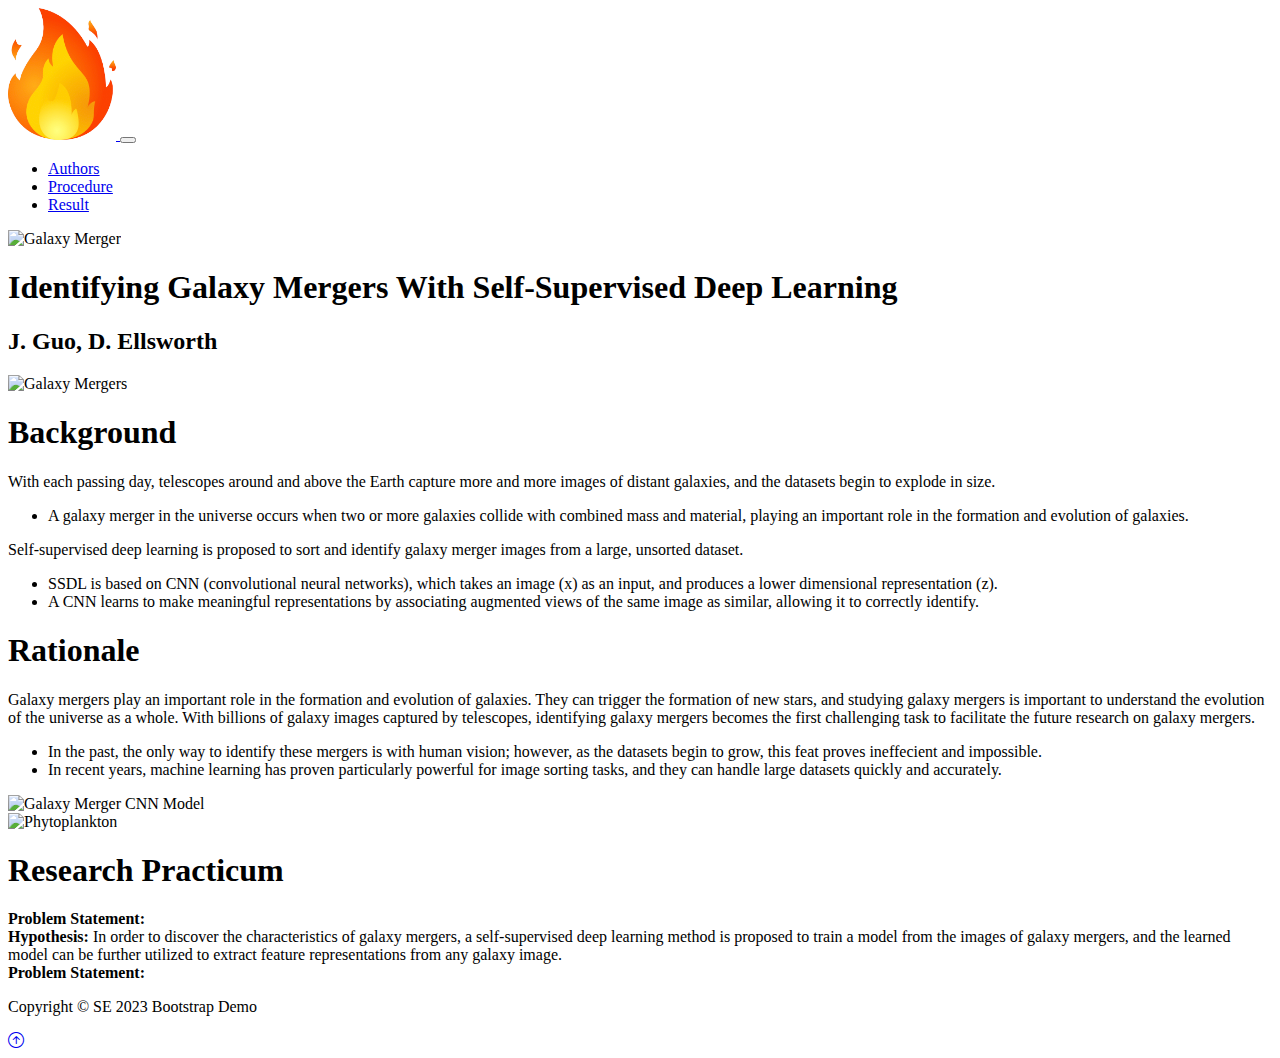
==== Research Folder/index.html @ 10e2fb45 "Commit" ====
<!DOCTYPE html>
<html lang="en">
<head>
    <meta charset="UTF-8">
    <meta name="viewport" content="width=device-width, initial-scale=1.0">
    <title>Document</title>
    <link href="https://cdn.jsdelivr.net/npm/bootstrap@5.3.2/dist/css/bootstrap.min.css" rel="stylesheet" 
        integrity="sha384-T3c6CoIi6uLrA9TneNEoa7RxnatzjcDSCmG1MXxSR1GAsXEV/Dwwykc2MPK8M2HN" 
        crossorigin="anonymous">
    <link rel="stylesheet" href="https://cdn.jsdelivr.net/npm/bootstrap-icons@1.10.2/font/bootstrap-icons.css">
    <link rel="stylesheet" href="stylesSe.css">
    
    <script src="https://cdn.jsdelivr.net/npm/bootstrap@5.3.2/dist/js/bootstrap.bundle.min.js" 
        integrity="sha384-C6RzsynM9kWDrMNeT87bh95OGNyZPhcTNXj1NW7RuBCsyN/o0jlpcV8Qyq46cDfL" 
        crossorigin="anonymous">defer</script>
</head>

<body>
    <nav class="navbar navbar-expand-lg navbar-dark nb-background-color">
    <!-- lg = large breakpoint, navbar-light = make text dark, headerBG = custom bss BG color -->
        <div class="container">
            <a href="#" class="navbar-brand">
                <img src="images/firee.png" alt="Fire Logo" class="d-inline-block align-text-top w-25">
            </a>

            <!-- Hamburger Menu Button-->
            <button class="navbar-toggler" type="button" data-bs-toggle="collapse" data-bs-target="#navmenu">
                <span class="navbar-toggler-icon"></span>
            </button>

            <!-- Collapsible navbar menu with custom hover underline CSS animation-->
            <div class="collapse navbar-collapse" id="navmenu">
                <!-- Links to hamburger menu button-->
                <ul class="navbar-nav ms-auto">        <!-- ms-auto is margin spacing-->
                    <li class="nav-item">
                        <a href="authors.html" class="nav-link hover-underline-animation nbMenuTiem">Authors</a>
                    </li>
                    <li class="nav-item">
                        <a href="procedure.html" class="nav-link hover-underline-animation nbMenuTiem">Procedure</a>
                    </li>
                    <li class="nav-item">
                        <a href="result.html" class="nav-link hover-underline-animation nbMenuTiem">Result</a>
                    </li>
                </ul>
            </div>
        </div>
    </nav>

    <!-- Showcase -->
    <section class="showcase text-light p-2 text-center"> 
        <!--headerBG = custom css BG color, p-2 = padding 2-->
        <div class="container">
            <div class="row">
                <div class="col-sm-6 p-0 d-flex align-items-center">
                    <!--img-fluid = won't expand larger than container and will scale down-->
                    <img class="img-fluid" src="images/galaxy.avif" alt="Galaxy Merger">
                </div>
                <div class="col-sm-6 p-0 d-flex align-items-center">
                   <div class="container">
                        <h1 class="display-4"> Identifying Galaxy Mergers With Self-Supervised Deep Learning </h1>
                        <h2 class="display-8">J. Guo, D. Ellsworth</h2>
                   </div>
                </div>
            </div>
        </div>
    </section>

    <!-- Overview -->
    <section class="overview text-dark p-2 text-left">
        <div class="container">
            <div class="row">
                <div class="col-sm-4 p-3">
                    <!-- pt-3 = padding top-->
                    <img class="img-fluid" src="images/galaxies.png" alt="Galaxy Mergers">
                </div>
                <div class="col-sm-8 p-3">
                    <h1 class="ovPadLeft"> Background </h1> <!-- Custom padding left side -->
                    <p class="lead overview ovPadLeft"> 
                        With each passing day, telescopes around and above the Earth capture more and more images of 
                        distant galaxies, and the datasets begin to explode in size. 
                       
                        <ul> 
                            <li> A galaxy merger in the universe occurs when two or more galaxies 
                                collide with combined mass and material, playing an important
                                role in the formation and evolution of galaxies. </li>
                        </ul>
                    </p>
                    <p class="lead overview ovPadLeft"> 
                        Self-supervised deep learning is proposed to sort and identify galaxy merger images
                        from a large, unsorted dataset.

                        <ul> 
                            <li> SSDL is based on CNN (convolutional neural networks), which
                                takes an image (x) as an input, and produces a lower dimensional 
                                representation (z). </li>
                            <li> A CNN learns to make meaningful representations by associating 
                                augmented views of the same image as similar, allowing it to correctly 
                                identify. </li>
                        </ul>
                    </p>
                </div>
            </div>
            <div class="row">
                <div class="col-sm-8 p-3">
                    <h1 class="ovPadLeft"> Rationale </h1> <!-- Custom padding left side -->
                    <p class="lead overview ovPadLeft"> 
                        Galaxy mergers play an important role in the formation
                        and evolution of galaxies. They can trigger the formation of new stars, and
                        studying galaxy mergers is important to understand the evolution of the universe as
                        a whole. With billions of galaxy images captured by telescopes, identifying galaxy
                        mergers becomes the first challenging task to facilitate the future research on galaxy
                        mergers. <br> 
                        <ul> 
                            <li>In the past, the only way to identify these mergers is with human vision;
                            however, as the datasets begin to grow, this feat proves ineffecient and impossible.</li> 
                            <li> In recent years, machine learning has proven particularly powerful for image sorting tasks,
                            and they can handle large datasets quickly and accurately.</li>
                        </ul>
                    </p>
                </div>
                <div class="col-sm-4 p-3">
                    <!-- pt-3 = padding top-->
                    <img class="img-fluid" src="images/cnn.png" alt="Galaxy Merger CNN Model">
                </div>
            </div>
            <div class="row">
                <div class="col-sm-4 p-3">
                    <!-- pt-3 = padding top-->
                    <img class="img-fluid" src="img/19418.jpeg" alt="Phytoplankton">
                </div>
                <div class="col-sm-8 p-3">
                    <h1 class="ovPadLeft"> Research Practicum </h1> <!-- Custom padding left side -->
                    <p class="lead overview ovPadLeft"> 
                        <strong> Problem Statement: </strong> <br>
                        <strong> Hypothesis: </strong> In order to discover the characteristics of galaxy 
                        mergers, a self-supervised deep learning method is proposed to train a model from the
                        images of galaxy mergers, and the learned model can be further utilized to extract 
                        feature representations from any galaxy image. <br>
                        <strong> Problem Statement: </strong> 
                    </p>
                </div>
            </div>
        </div>
    </section>

    <!-- Footer (requires Bootstrap icons)-->
    <footer class="p-5 footer text-light text-center position-relative">
        <div class="container">
            <p class="lead">Copyright &copy; SE 2023 Bootstrap Demo</p>
            <a href="#" class="position-absolute bottom-0 end-0 p-5">
                <i class="bi bi-arrow-up-circle h2 icon-white"></i>
            </a>
        </div>
    </footer>
<!-- Code injected by live-server -->
<script>
	
	// ]]>
</script>
</body>
</html>
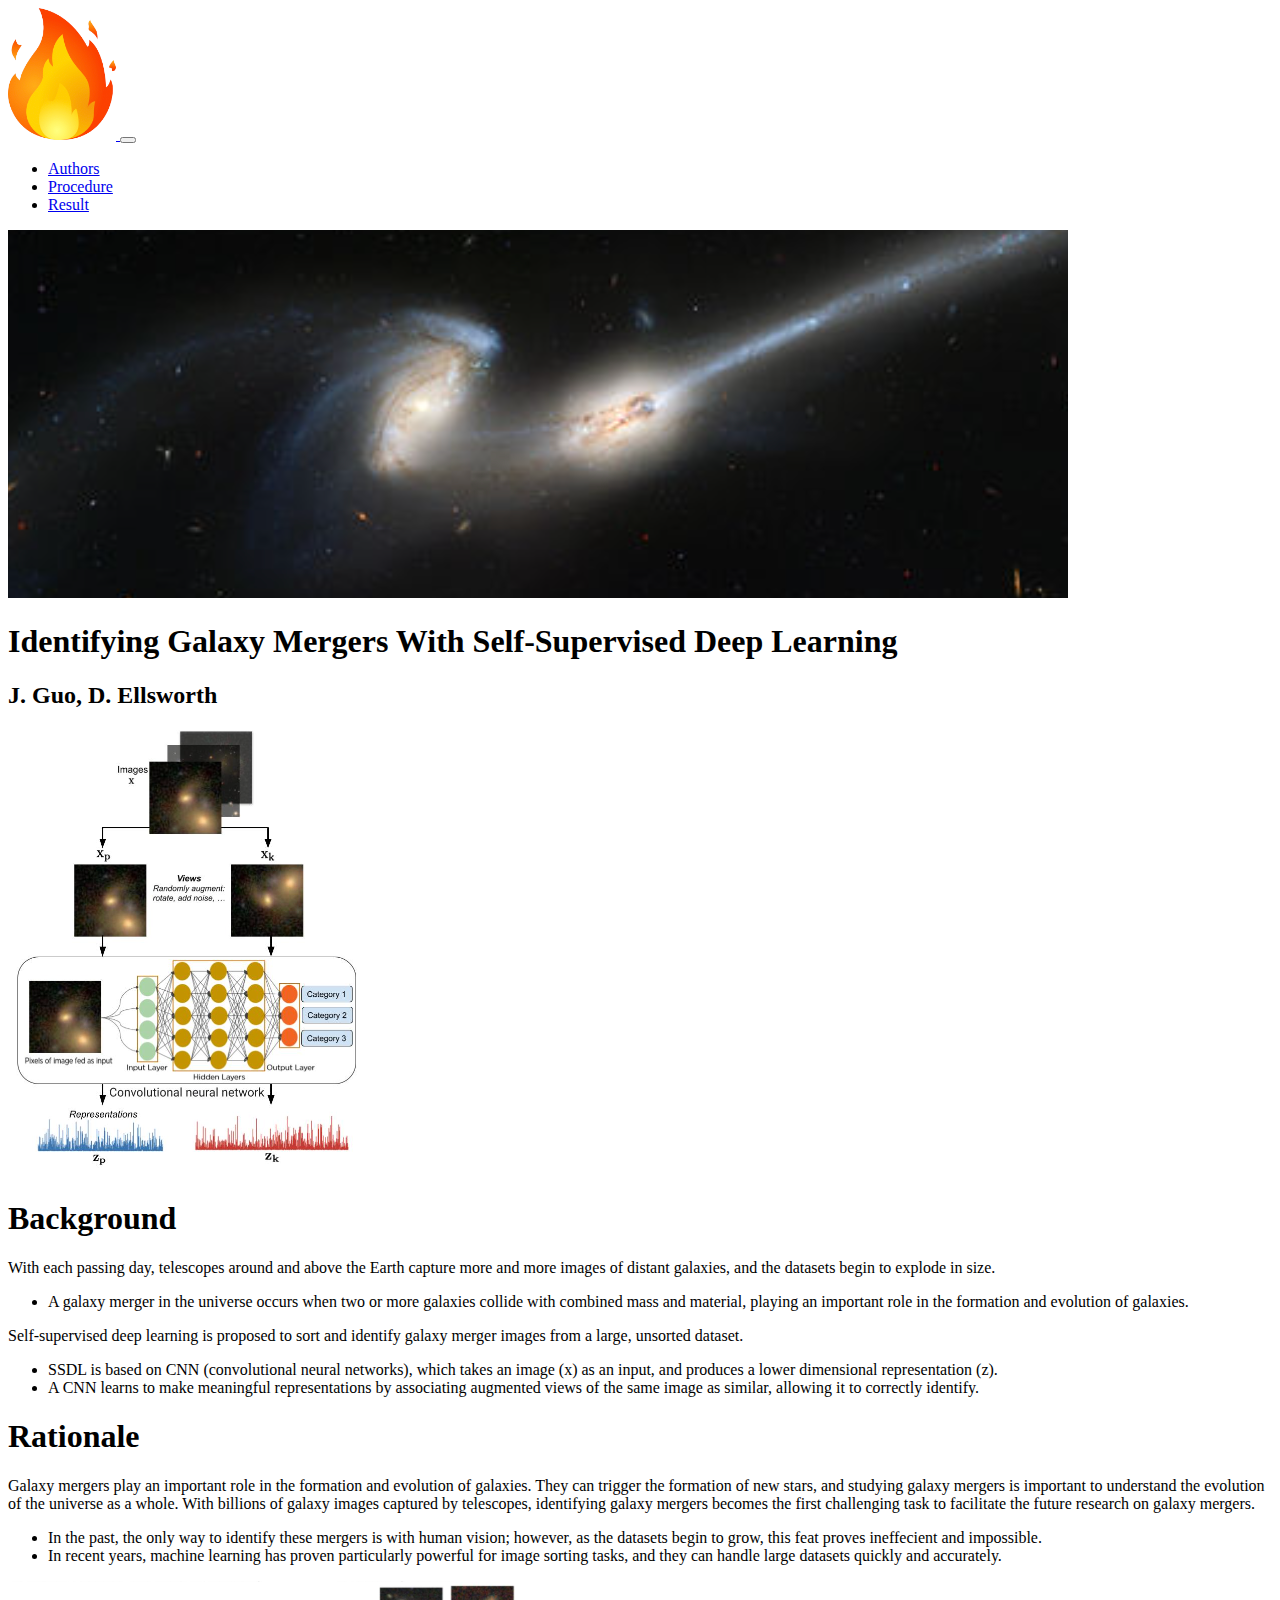
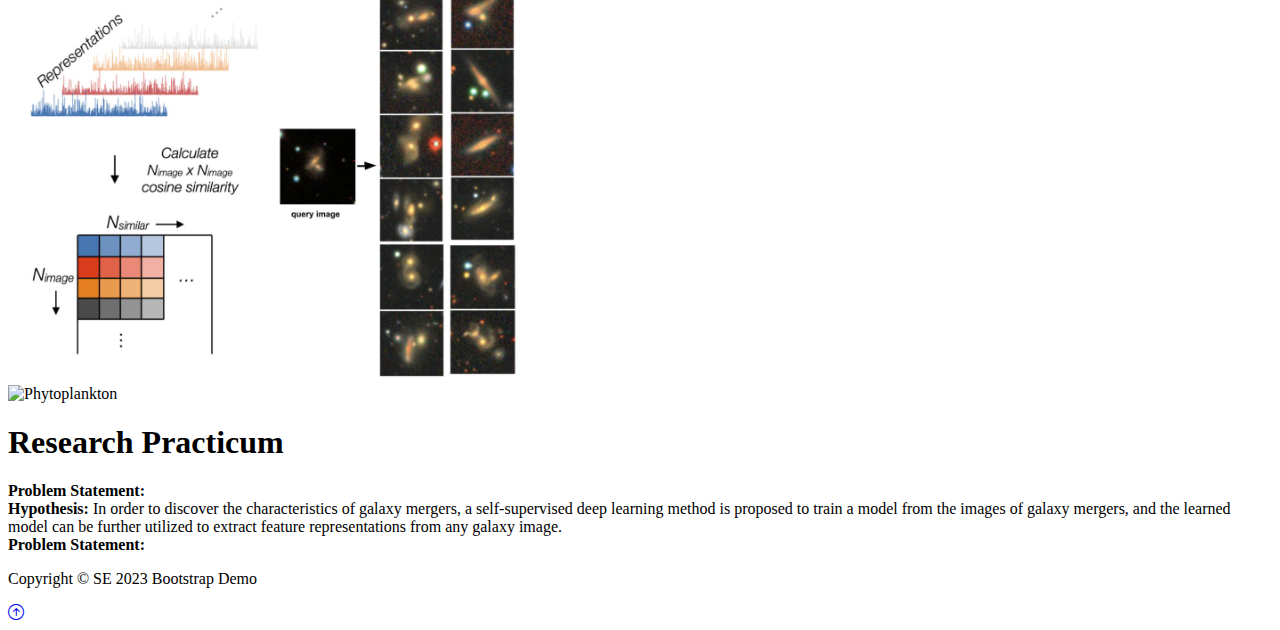
==== commit 50b0938b: "Personal changes 2" ====
--- a/Research Folder/index.html
+++ b/Research Folder/index.html
@@ -54,7 +54,7 @@
             <div class="row">
                 <div class="col-sm-6 p-0 d-flex align-items-center">
                     <!--img-fluid = won't expand larger than container and will scale down-->
-                    <img class="img-fluid" src="images/galaxy.avif" alt="Galaxy Merger">
+                    <img class="img-fluid" src="images/galaxygeneric.png" alt="Galaxy Merger">
                 </div>
                 <div class="col-sm-6 p-0 d-flex align-items-center">
                    <div class="container">
@@ -72,7 +72,7 @@
             <div class="row">
                 <div class="col-sm-4 p-3">
                     <!-- pt-3 = padding top-->
-                    <img class="img-fluid" src="images/galaxies.png" alt="Galaxy Mergers">
+                    <img class="img-fluid" src="images/cnn.png" style="height: 90%" alt="Galaxy Mergers">
                 </div>
                 <div class="col-sm-8 p-3">
                     <h1 class="ovPadLeft"> Background </h1> <!-- Custom padding left side -->
@@ -121,7 +121,7 @@
                 </div>
                 <div class="col-sm-4 p-3">
                     <!-- pt-3 = padding top-->
-                    <img class="img-fluid" src="images/cnn.png" alt="Galaxy Merger CNN Model">
+                    <img class="img-fluid" src="images/simsearch.png" alt="Galaxy Merger CNN Model">
                 </div>
             </div>
             <div class="row">
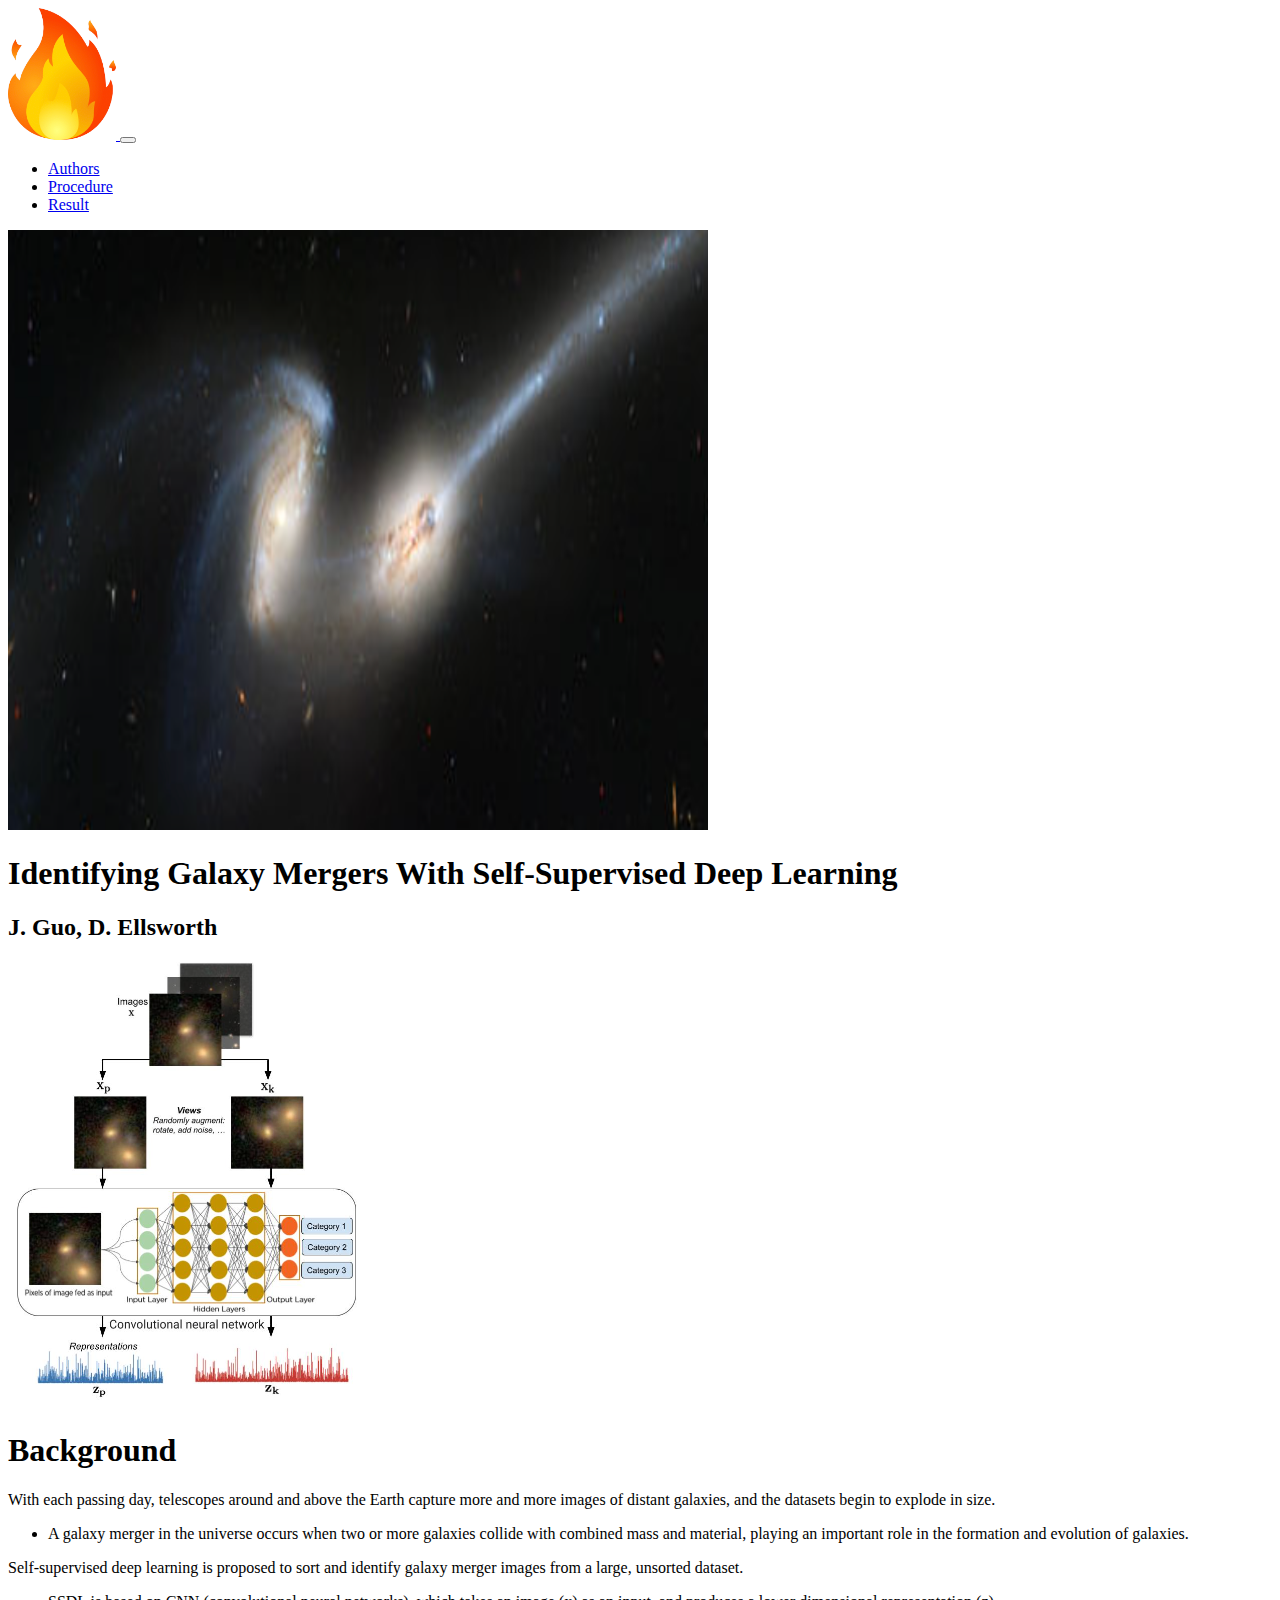
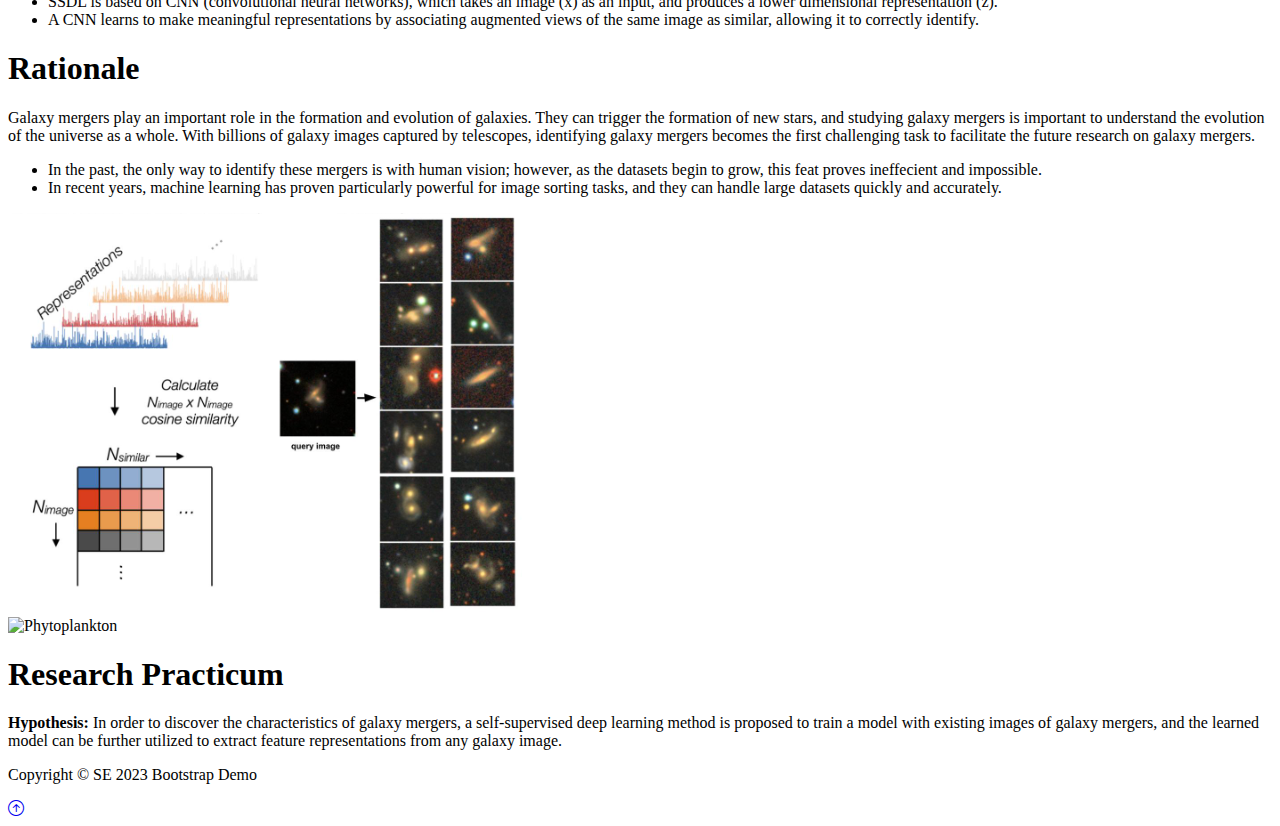
==== commit 7b02d531: "Updates" ====
--- a/Research Folder/index.html
+++ b/Research Folder/index.html
@@ -54,7 +54,7 @@
             <div class="row">
                 <div class="col-sm-6 p-0 d-flex align-items-center">
                     <!--img-fluid = won't expand larger than container and will scale down-->
-                    <img class="img-fluid" src="images/galaxygeneric.png" alt="Galaxy Merger">
+                    <img class="img-fluid" src="images/galaxygeneric.png" width="700px" height="600px" alt="Galaxy Merger">
                 </div>
                 <div class="col-sm-6 p-0 d-flex align-items-center">
                    <div class="container">
@@ -132,12 +132,10 @@
                 <div class="col-sm-8 p-3">
                     <h1 class="ovPadLeft"> Research Practicum </h1> <!-- Custom padding left side -->
                     <p class="lead overview ovPadLeft"> 
-                        <strong> Problem Statement: </strong> <br>
                         <strong> Hypothesis: </strong> In order to discover the characteristics of galaxy 
-                        mergers, a self-supervised deep learning method is proposed to train a model from the
-                        images of galaxy mergers, and the learned model can be further utilized to extract 
-                        feature representations from any galaxy image. <br>
-                        <strong> Problem Statement: </strong> 
+                        mergers, a self-supervised deep learning method is proposed to train a model with
+                        existing images of galaxy mergers, and the learned model can be further utilized to extract 
+                        feature representations from any galaxy image. <br>                         
                     </p>
                 </div>
             </div>
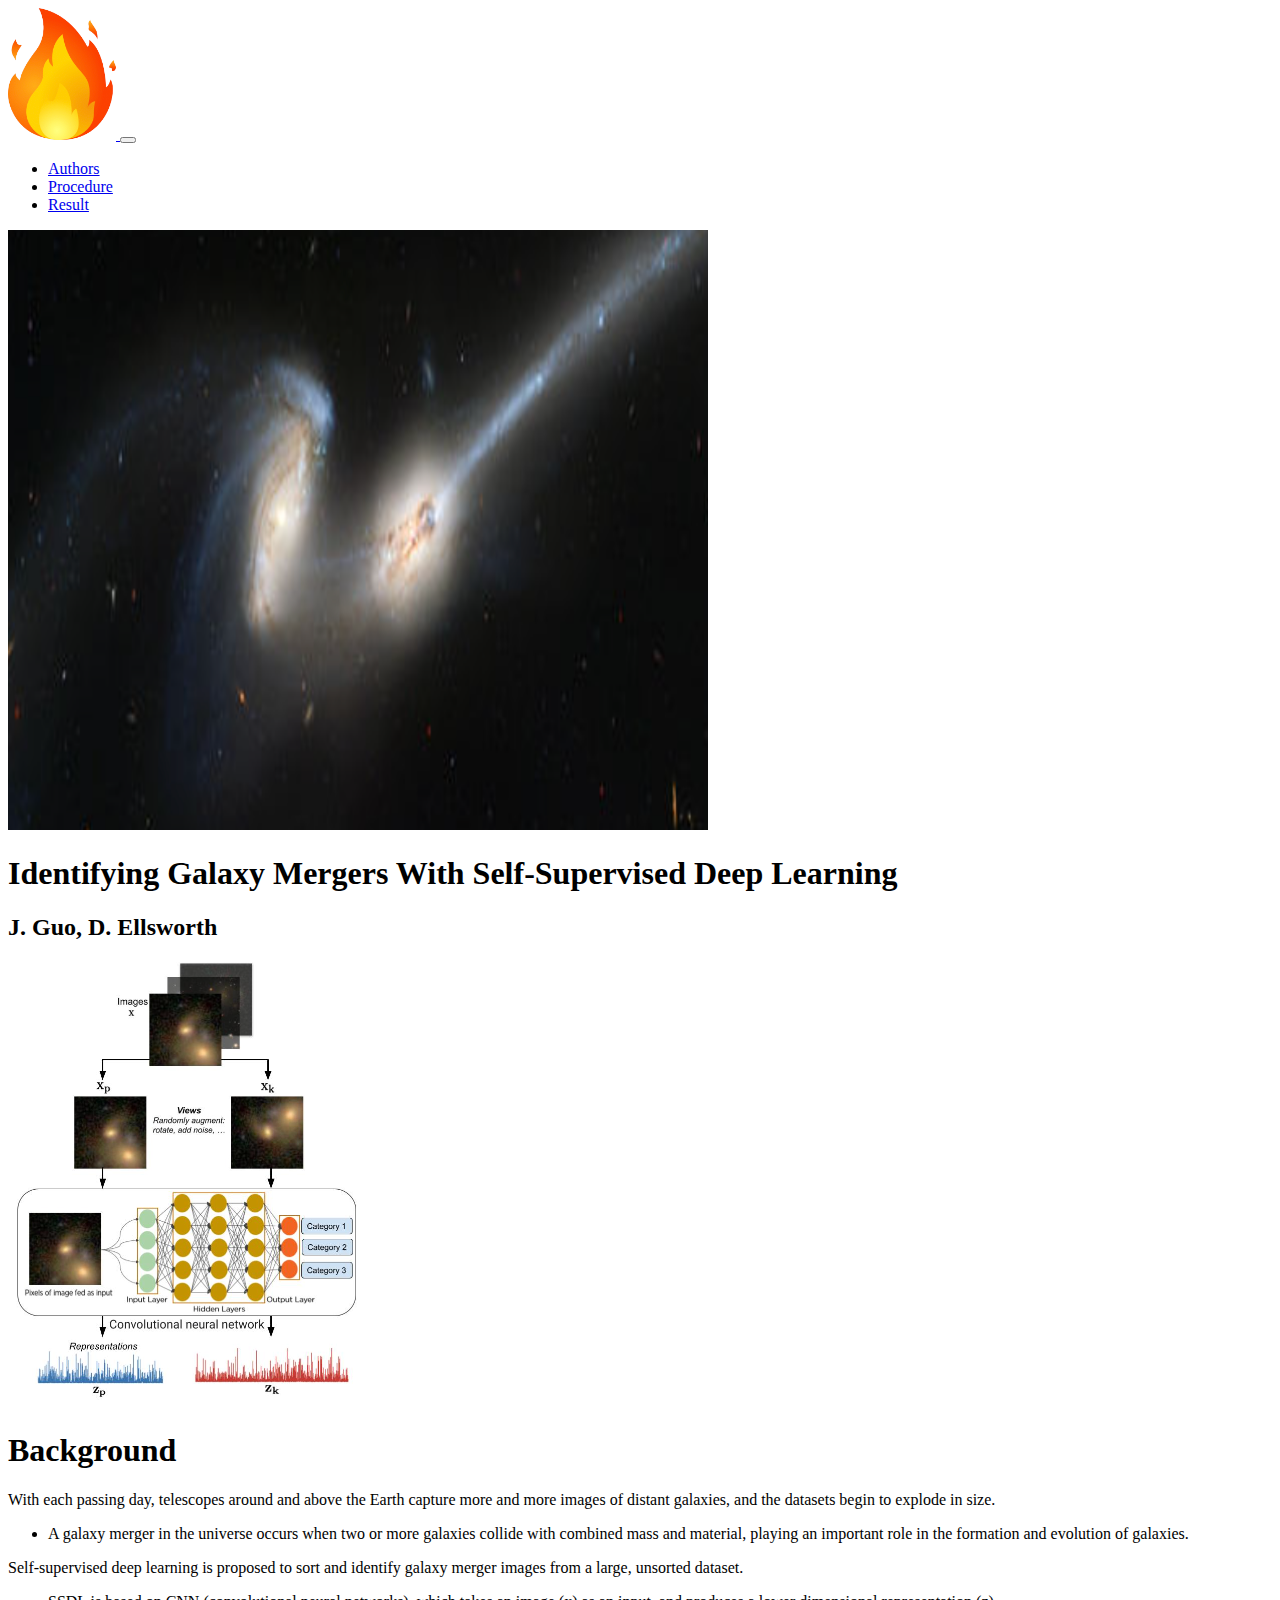
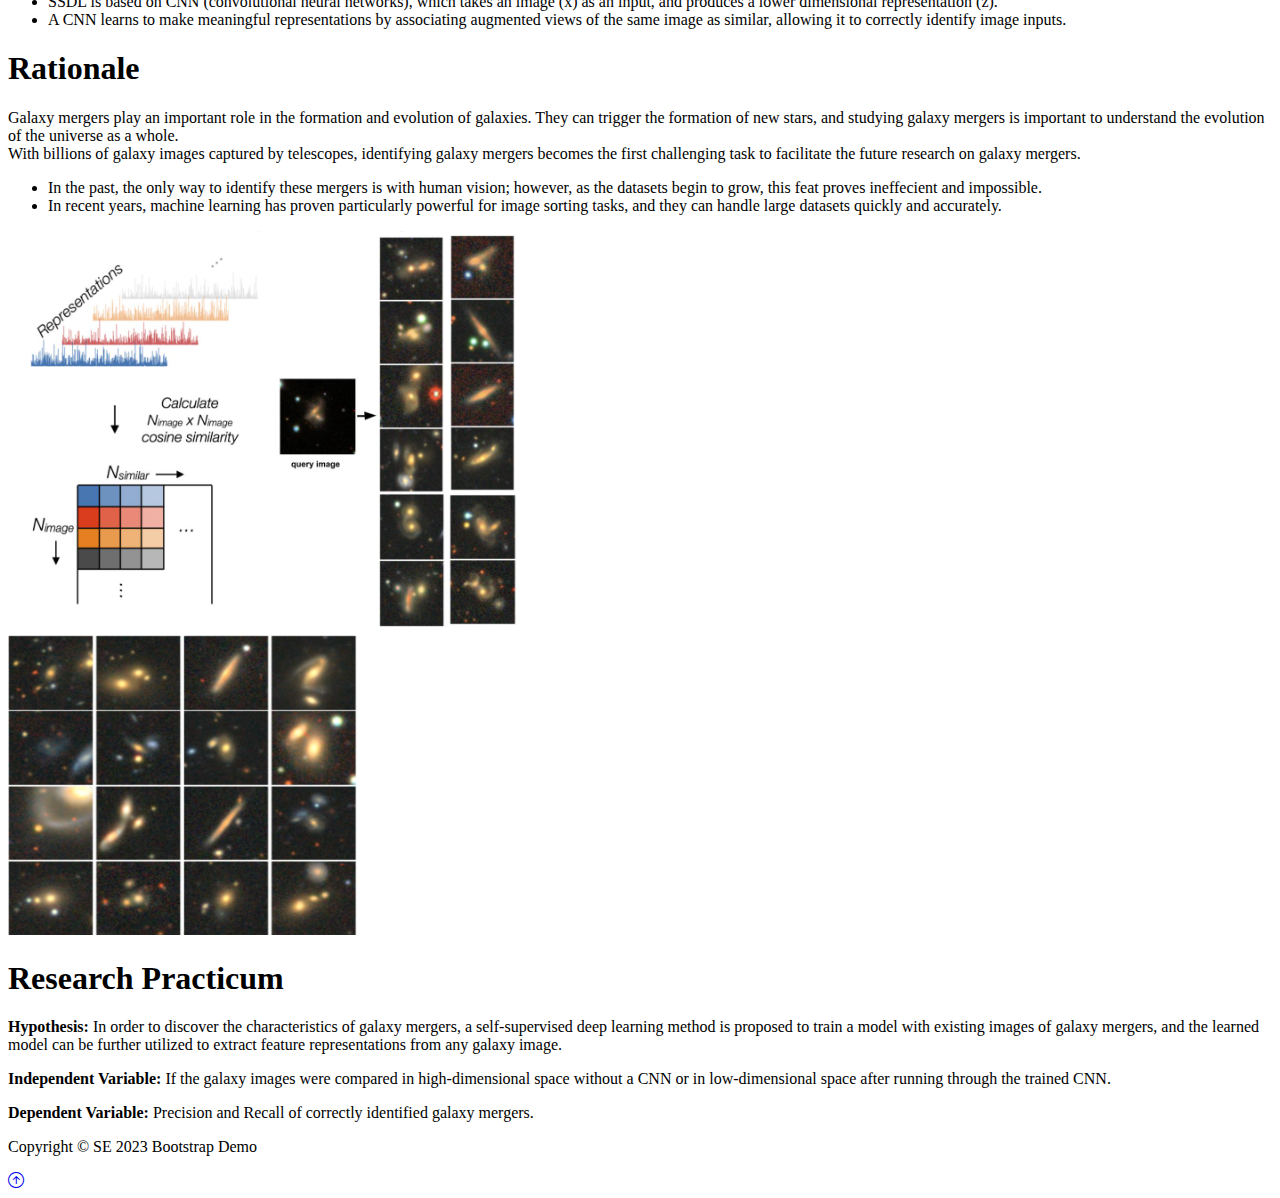
==== commit 7f6d3404: "Updates" ====
--- a/Research Folder/index.html
+++ b/Research Folder/index.html
@@ -75,7 +75,7 @@
                     <img class="img-fluid" src="images/cnn.png" style="height: 90%" alt="Galaxy Mergers">
                 </div>
                 <div class="col-sm-8 p-3">
-                    <h1 class="ovPadLeft"> Background </h1> <!-- Custom padding left side -->
+                    <h1 class="ovPadLeft indheader"> Background </h1> <!-- Custom padding left side -->
                     <p class="lead overview ovPadLeft"> 
                         With each passing day, telescopes around and above the Earth capture more and more images of 
                         distant galaxies, and the datasets begin to explode in size. 
@@ -96,19 +96,19 @@
                                 representation (z). </li>
                             <li> A CNN learns to make meaningful representations by associating 
                                 augmented views of the same image as similar, allowing it to correctly 
-                                identify. </li>
+                                identify image inputs. </li>
                         </ul>
                     </p>
                 </div>
             </div>
             <div class="row">
                 <div class="col-sm-8 p-3">
-                    <h1 class="ovPadLeft"> Rationale </h1> <!-- Custom padding left side -->
+                    <h1 class="ovPadLeft indheader"> Rationale </h1> <!-- Custom padding left side -->
                     <p class="lead overview ovPadLeft"> 
                         Galaxy mergers play an important role in the formation
                         and evolution of galaxies. They can trigger the formation of new stars, and
                         studying galaxy mergers is important to understand the evolution of the universe as
-                        a whole. With billions of galaxy images captured by telescopes, identifying galaxy
+                        a whole. <br>With billions of galaxy images captured by telescopes, identifying galaxy
                         mergers becomes the first challenging task to facilitate the future research on galaxy
                         mergers. <br> 
                         <ul> 
@@ -127,15 +127,22 @@
             <div class="row">
                 <div class="col-sm-4 p-3">
                     <!-- pt-3 = padding top-->
-                    <img class="img-fluid" src="img/19418.jpeg" alt="Phytoplankton">
+                    <img class="img-fluid" src="images/data.png" width="350px" height="300px" alt="Data of Mergers">
                 </div>
                 <div class="col-sm-8 p-3">
-                    <h1 class="ovPadLeft"> Research Practicum </h1> <!-- Custom padding left side -->
+                    <h1 class="ovPadLeft indheader"> Research Practicum </h1> <!-- Custom padding left side -->
                     <p class="lead overview ovPadLeft"> 
                         <strong> Hypothesis: </strong> In order to discover the characteristics of galaxy 
                         mergers, a self-supervised deep learning method is proposed to train a model with
                         existing images of galaxy mergers, and the learned model can be further utilized to extract 
-                        feature representations from any galaxy image. <br>                         
+                        feature representations from any galaxy image.                                           
+                    </p>
+                    <p class="lead overview ovPadLeft">
+                        <strong>Independent Variable: </strong>  If the galaxy images were compared in high-dimensional
+                        space without a CNN or in low-dimensional space after running through the trained CNN.
+                    </p>
+                    <p class="lead overview ovPadLeft">
+                        <strong>Dependent Variable: </strong> Precision and Recall of correctly identified galaxy mergers.
                     </p>
                 </div>
             </div>
@@ -152,9 +159,5 @@
         </div>
     </footer>
 <!-- Code injected by live-server -->
-<script>
-	
-	// ]]>
-</script>
 </body>
 </html>